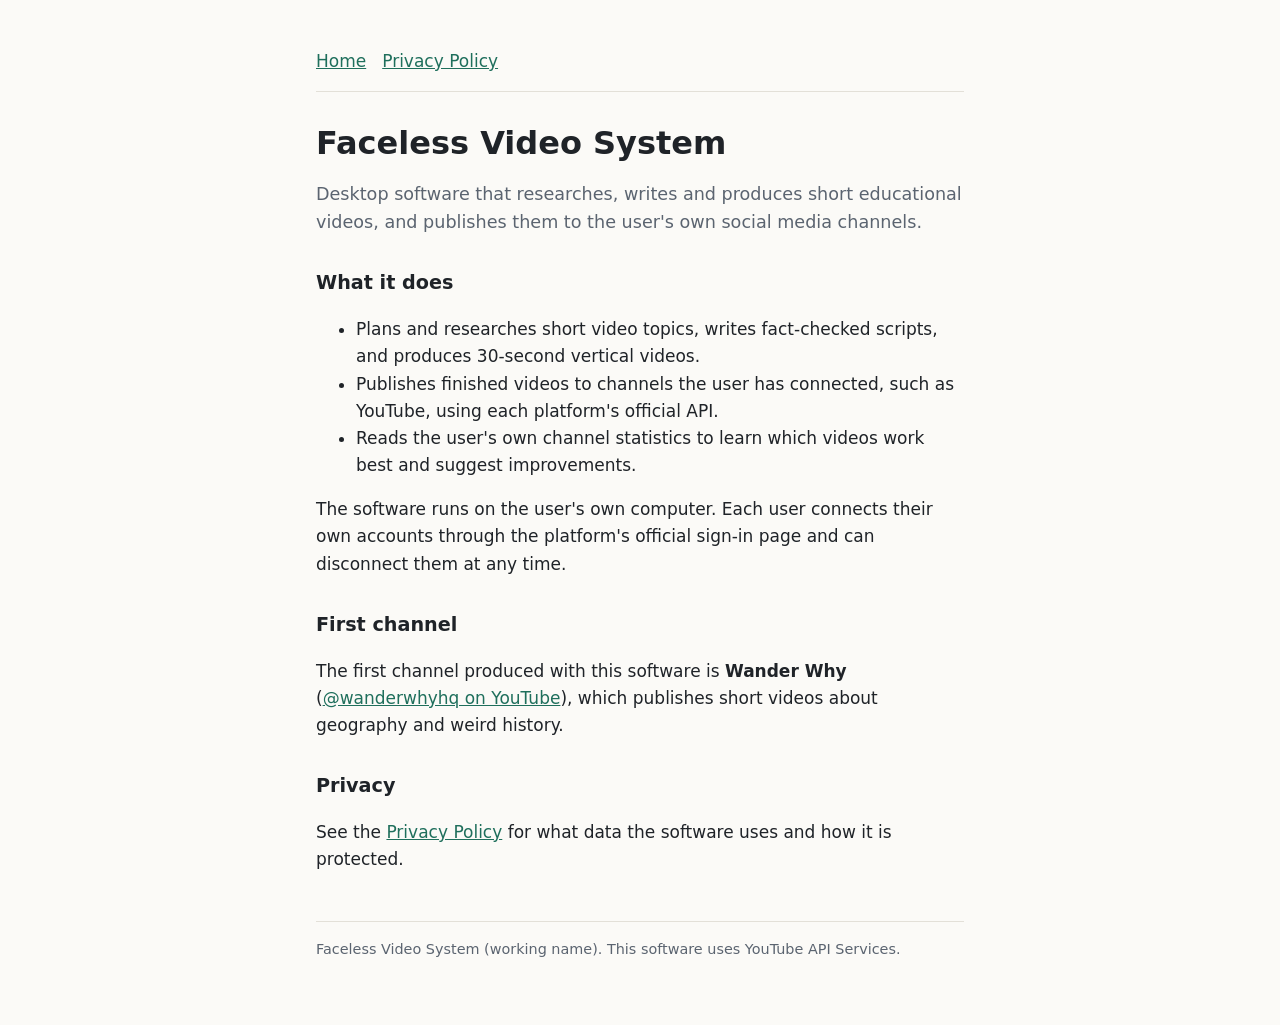
==== index.html @ 968eda38 "Add homepage and privacy policy pages" ====
<!doctype html>
<html lang="en">
<head>
  <meta charset="utf-8">
  <meta name="viewport" content="width=device-width, initial-scale=1">
  <title>Faceless Video System</title>
  <meta name="description" content="Desktop software that creates short educational videos and publishes them to the user's own channels.">
  <link rel="stylesheet" href="style.css">
</head>
<body>
<main>
  <header>
    <nav><a href="./">Home</a><a href="privacy.html">Privacy Policy</a></nav>
  </header>

  <h1>Faceless Video System</h1>
  <p class="lead">Desktop software that researches, writes and produces short educational videos, and publishes them to the user's own social media channels.</p>

  <h2>What it does</h2>
  <ul>
    <li>Plans and researches short video topics, writes fact-checked scripts, and produces 30-second vertical videos.</li>
    <li>Publishes finished videos to channels the user has connected, such as YouTube, using each platform's official API.</li>
    <li>Reads the user's own channel statistics to learn which videos work best and suggest improvements.</li>
  </ul>
  <p>The software runs on the user's own computer. Each user connects their own accounts through the platform's official sign-in page and can disconnect them at any time.</p>

  <h2>First channel</h2>
  <p>The first channel produced with this software is <strong>Wander Why</strong> (<a href="https://www.youtube.com/@wanderwhyhq">@wanderwhyhq on YouTube</a>), which publishes short videos about geography and weird history.</p>

  <h2>Privacy</h2>
  <p>See the <a href="privacy.html">Privacy Policy</a> for what data the software uses and how it is protected.</p>

  <footer>
    Faceless Video System (working name). This software uses YouTube API Services.
  </footer>
</main>
</body>
</html>
---- style.css ----
:root {
  --bg: #fbfaf7;
  --text: #1f2328;
  --muted: #5b6470;
  --accent: #1f6f5c;
  --line: #e3e0d8;
}
@media (prefers-color-scheme: dark) {
  :root {
    --bg: #16181b;
    --text: #e8e6e1;
    --muted: #a0a7b0;
    --accent: #6cc3a8;
    --line: #2c3035;
  }
}
* { box-sizing: border-box; }
body {
  margin: 0;
  background: var(--bg);
  color: var(--text);
  font: 17px/1.6 system-ui, -apple-system, "Segoe UI", Roboto, sans-serif;
}
main { max-width: 680px; margin: 0 auto; padding: 48px 16px 64px; }
header { border-bottom: 1px solid var(--line); margin-bottom: 32px; padding-bottom: 16px; }
nav a { margin-right: 16px; }
h1 { font-size: 2rem; line-height: 1.2; margin: 0 0 8px; }
h2 { font-size: 1.2rem; margin: 32px 0 8px; }
p, li { color: var(--text); }
.lead { color: var(--muted); font-size: 1.1rem; }
a { color: var(--accent); }
footer { border-top: 1px solid var(--line); margin-top: 48px; padding-top: 16px; color: var(--muted); font-size: 0.9rem; }
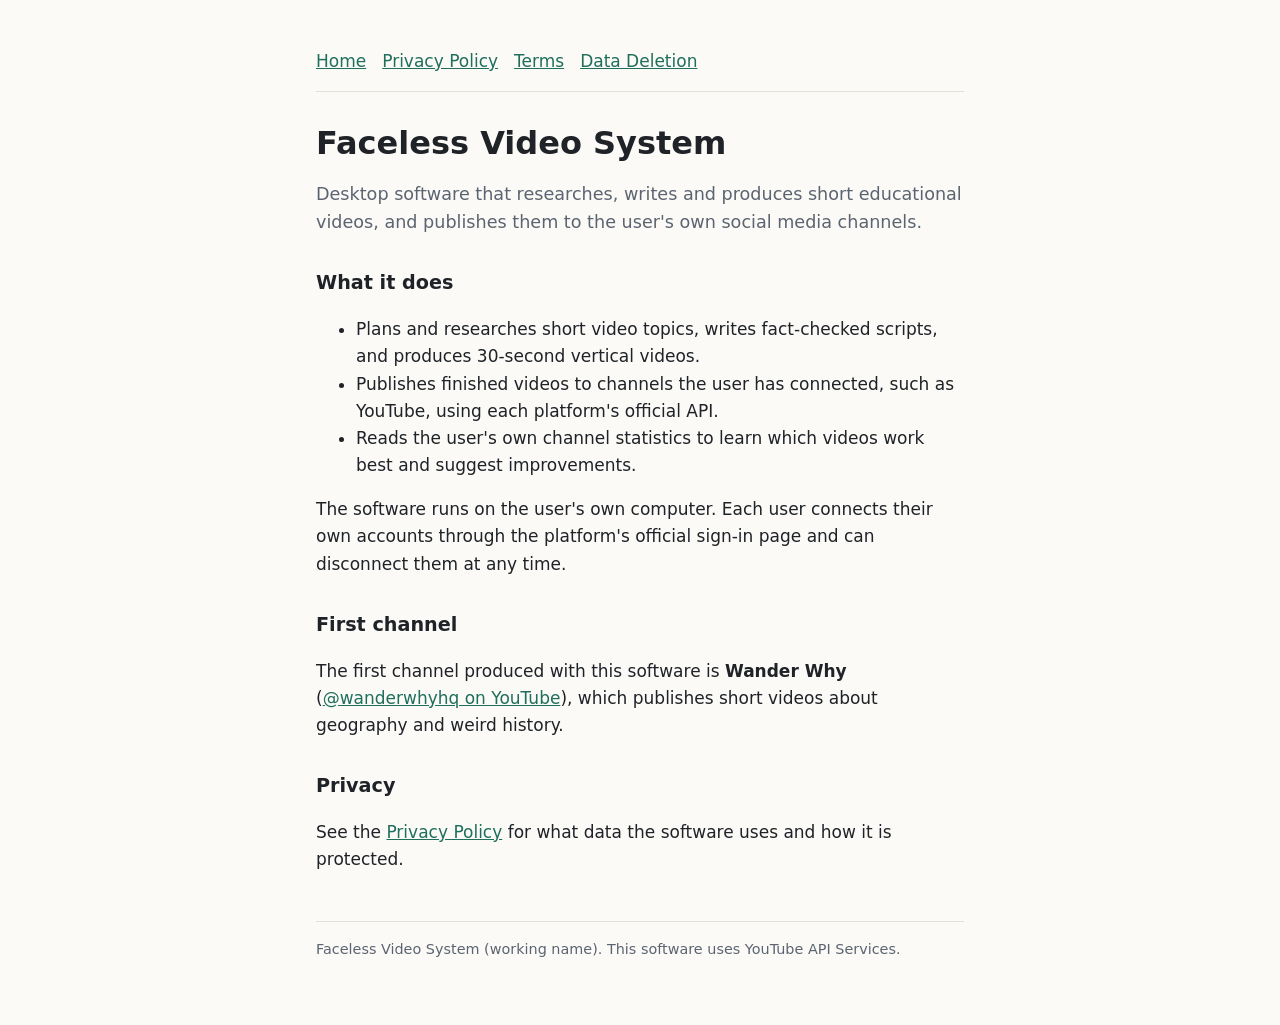
==== commit ee62d16e: "Add terms and data deletion pages; cover Facebook and Instagram in the privacy policy" ====
--- a/index.html
+++ b/index.html
@@ -10,7 +10,7 @@
 <body>
 <main>
   <header>
-    <nav><a href="./">Home</a><a href="privacy.html">Privacy Policy</a></nav>
+    <nav><a href="./">Home</a><a href="privacy.html">Privacy Policy</a><a href="terms.html">Terms</a><a href="data-deletion.html">Data Deletion</a></nav>
   </header>
 
   <h1>Faceless Video System</h1>
